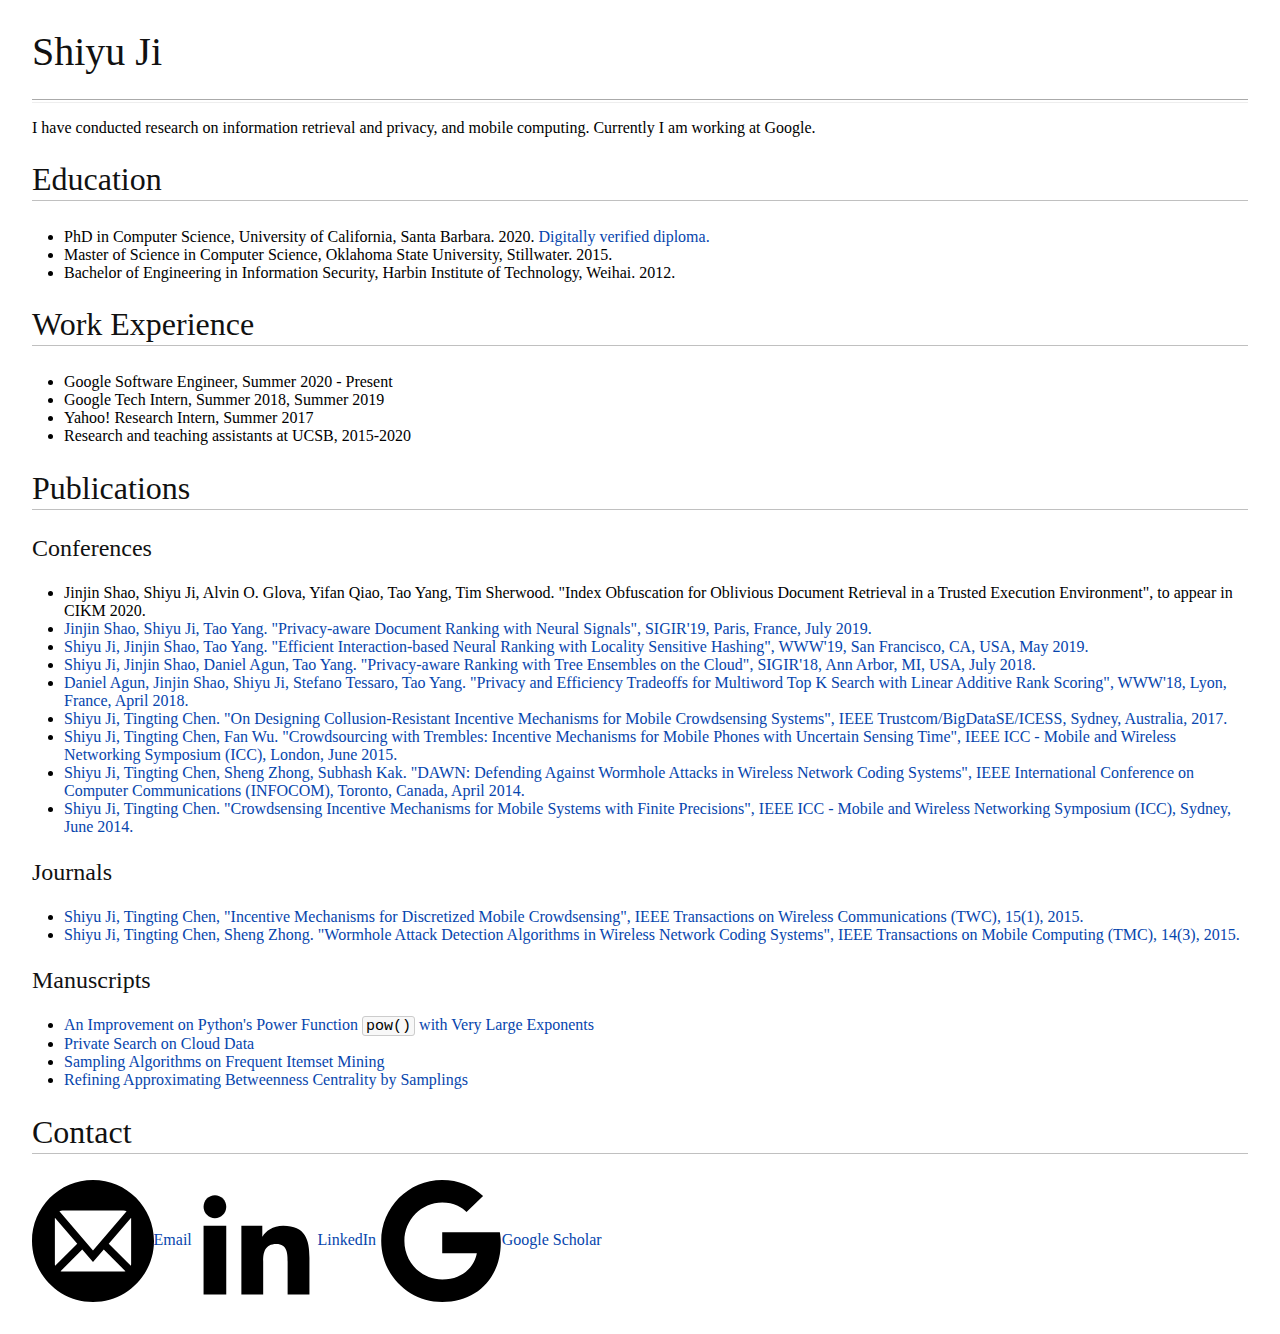
==== index.html @ 122b2581 "Update index.html" ====
<head>
<title>Shiyu Ji's Homepage</title>
<link rel="stylesheet" href="default.css"/>
</head>
<body>
<h1>Shiyu Ji</h1>
<hr>
<p>I have conducted research on information retrieval and privacy,  and  mobile computing. Currently I am working at Google.</p>

<h2>Education</h2>
<ul>
<li>PhD  in Computer Science, University of California, Santa Barbara. 2020.
  <a href="ucsb-diploma.pdf">Digitally verified diploma.</a></li>
<li>Master of Science in Computer Science, Oklahoma State University, Stillwater. 2015.</li>
<li>Bachelor of Engineering in Information Security, Harbin Institute of Technology, Weihai. 2012.</li>
</ul>
<h2>Work Experience</h2>
<ul>
<li>Google Software Engineer, Summer 2020 - Present</li>
<li>Google Tech Intern, Summer 2018, Summer 2019</li>
<li>Yahoo! Research Intern, Summer 2017</li>
<li>Research and teaching assistants at UCSB, 2015-2020</li>
</ul>
<h2>Publications</h2>
<h3>Conferences</h3>
<ul>
<li>Jinjin Shao, Shiyu Ji, Alvin O. Glova, Yifan Qiao, Tao Yang, Tim Sherwood.
"Index Obfuscation for Oblivious Document Retrieval in a Trusted Execution Environment", to appear in CIKM 2020.</li>
<li><a href="https://dl.acm.org/citation.cfm?id=3331189">Jinjin Shao, Shiyu Ji, Tao Yang. "Privacy-aware Document Ranking with Neural Signals", SIGIR'19, Paris, France, July 2019.</a></li>
<li><a href="https://dl.acm.org/citation.cfm?id=3313576">Shiyu Ji, Jinjin Shao, Tao Yang. "Efficient Interaction-based Neural Ranking with Locality Sensitive Hashing", WWW'19, San Francisco, CA, USA, May 2019.</a></li>
<li><a href="https://dl.acm.org/citation.cfm?id=3210022">Shiyu Ji, Jinjin Shao, Daniel Agun, Tao Yang. "Privacy-aware Ranking with Tree Ensembles on the Cloud", SIGIR'18, Ann Arbor, MI, USA, July 2018.</a></li>
<li><a href="https://dl.acm.org/citation.cfm?id=3186084">Daniel Agun, Jinjin Shao, Shiyu Ji, Stefano Tessaro, Tao Yang. "Privacy and Efficiency Tradeoffs for Multiword Top K Search with Linear Additive Rank Scoring", WWW'18, Lyon, France, April 2018.</li>
<li><a href="http://ieeexplore.ieee.org/abstract/document/8029436/">Shiyu Ji, Tingting Chen. "On Designing Collusion-Resistant Incentive Mechanisms for Mobile Crowdsensing Systems", IEEE Trustcom/BigDataSE/ICESS, Sydney, Australia, 2017.</a></li>
<li><a href="http://ieeexplore.ieee.org/document/7248874/">Shiyu Ji, Tingting Chen, Fan Wu. "Crowdsourcing with Trembles: Incentive Mechanisms for Mobile Phones with Uncertain Sensing Time", IEEE ICC - Mobile and Wireless Networking Symposium (ICC), London, June 2015.</a></li>
<li><a href="http://ieeexplore.ieee.org/document/6847992/">Shiyu Ji, Tingting Chen, Sheng Zhong, Subhash Kak. "DAWN: Defending Against Wormhole Attacks in Wireless Network Coding Systems", IEEE International Conference on Computer Communications (INFOCOM), Toronto, Canada, April 2014.</a></li>
<li><a href="http://ieeexplore.ieee.org/abstract/document/6883706/">Shiyu Ji, Tingting Chen. "Crowdsensing Incentive Mechanisms for Mobile Systems with Finite Precisions", IEEE ICC - Mobile and Wireless Networking Symposium (ICC), Sydney, June 2014.</a></li>
</ul>
<h3>Journals</h3>
<ul>
<li><a href="http://ieeexplore.ieee.org/document/7202902/">Shiyu Ji, Tingting Chen, "Incentive Mechanisms for Discretized Mobile Crowdsensing", IEEE Transactions on Wireless Communications (TWC), 15(1), 2015.</a></li>
<li><a href="http://ieeexplore.ieee.org/document/6815997/">Shiyu Ji, Tingting Chen, Sheng Zhong. "Wormhole Attack Detection Algorithms in Wireless Network Coding Systems", IEEE Transactions on Mobile Computing (TMC), 14(3), 2015.</a></li>
</ul>
<h3>Manuscripts</h3>
<ul>
<li><a href="https://arxiv.org/abs/1707.01898">An Improvement on Python's Power Function <code>pow()</code> with Very Large Exponents</a></li>
<li><a href="https://arxiv.org/abs/1703.08269">Private Search on Cloud Data</a></li>
<li><a href="https://arxiv.org/abs/1703.08273">Sampling Algorithms on Frequent Itemset Mining</a></li>
<li><a href="https://arxiv.org/abs/1608.04472">Refining Approximating Betweenness Centrality by Samplings</a></li>
</ul>

<h2>Contact</h2>
<p>
<!--

<a href="https://en.wikipedia.org/wiki/User:Shiyu_Ji"><img src="img/wikipedia.svg" alt="Wikipedia"></a>

<a href="https://github.com/shiyujiucsb"><img src="img/github.svg" alt="Github"></a>
-->

<a href="mailto:shiyu@ucsb.edu"><img src="img/mail.svg" alt="Email">Email</a>

<a href="https://www.linkedin.com/in/shiyuji/"><img src="img/linkedin.svg" alt="LinkedIn">LinkedIn</a>
  
<a href="https://scholar.google.com/citations?user=ortXPBgAAAAJ&hl=en"><img src="img/google.svg" alt="Google Scholar">Google Scholar</a>

</p>
</body>
---- default.css ----
body {margin: 2em;}

    .CodeMirror pre{
      line-height: 16px;
    }

    #in{
      position: fixed;
      top: 0;
      left: 0;
      bottom: 0;
      width: 50%;
      height: auto;
      overflow: auto;
      font-size: 12px;
      box-shadow: -10px 2px 6px 10px rgba(0,0,0,0.4);
    }

    .CodeMirror {
      position: absolute;
      top: 0;
      left: 0;
      right: 0;
      bottom: 0;
      width: auto;
      height: auto;
    }

    .CodeMirror-scroll {
      padding: 30px;
      box-sizing: border-box;
    }

    #out{
      position: fixed;
      top: 0;
      right: 0;
      left: 50%;
      bottom: 0;
      overflow: auto;
      padding: 10px;
      padding-left: 20px;
      color: #444;
      font-family:Georgia, Palatino, 'Palatino Linotype', Times, 'Times New Roman', serif;
      font-size: 16px;
      line-height: 1.5em
    }

    #menu {
      display: none;
      position: fixed;
      background-color: #111;
      border-radius: 5px;
      top: 50%;
      left: 50%;
      width: 250px;
      height: 150px;
      margin-top: -75px;
      margin-left: -125px;
      z-index: 99;
      text-align: center;
      color: white;
    }

    #menu > span {
      display: block;
      font-size: 1.5em;
      line-height: 1.3;
      margin-top: 0.25em;
    }

    #menu > div {
      display: inline-block;
      width: 100px;
      text-align: center;
      vertical-align: top;
      cursor: pointer;
      opacity: 0.7;
    }

    #menu > div:hover {
      opacity: 1;
    }

    #menu svg {
      width: 64px;
      height: 64px;
      margin: 0 auto;
      display: block;
    }
    #menu path {
      fill: #fff;
    }

    #close-menu {
      position: absolute;
      top: 5px;
      right: 9px;
      color: white;
      cursor: pointer;
    }

    .emoji {
      width: 1em;
      height: 1em;
      vertical-align: baseline;
    }

    @media screen and (max-width: 1024px) {
      #in {
        display: none;
      }
      #out {
        left: 0;
        padding-left: 10px;
      }
    }

    .cm-header-1 { font-size: 2em; }
    .cm-header-2 { font-size: 1.75em; }
    .cm-header-3 { font-size: 1.5em; }
    .cm-header-4 { font-size: 1.3em; }
    .cm-header-5 { font-size: 1.2em; }
    .cm-header-6 { font-size: 1.15em; }

    .cm-quote { color: #90a959; font-style: italic; }

    .view #in {
      display: none;
    }
    .view #out {
      left: 0;
      padding-left: 10px;
    }

    a{ color: #0645ad; text-decoration:none;}
    a:visited{ color: #0b0080; }
    a:hover{ color: #06e; }
    a:active{ color:#faa700; }
    a:focus{ outline: thin dotted; }
    a:hover, a:active{ outline: 0; }

    p{margin:1em 0;}

    img{max-width:10%;}

    h1,h2,h3,h4,h5,h6{font-weight:normal;color:#111;line-height:1em;}
    h4,h5,h6{ font-weight: bold; }
    h1{ font-size:2.5em; }
    h2{ font-size:2em; border-bottom:1px solid silver; padding-bottom: 5px; }
    h3{ font-size:1.5em; }
    h4{ font-size:1.2em; }
    h5{ font-size:1em; }
    h6{ font-size:0.9em; }

    blockquote{color:#666666;margin:0;padding-left: 3em;border-left: 0.5em #EEE solid;}
    hr { display: block; height: 2px; border: 0; border-top: 1px solid #aaa;border-bottom: 1px solid #eee; margin: 1em 0; padding: 0; }

    pre, code{
      color: #000;
      font-family:Consolas, "Liberation Mono", Menlo, Courier, monospace;
      font-size: 0.94em; /* 0.94 = 0.88 + (1.00 - 0.88) / 2 */
      border-radius:3px;
      background-color: #F8F8F8;
      border: 1px solid #CCC;
    }
    pre { white-space: pre; white-space: pre-wrap; word-wrap: break-word; padding: 5px;}
    pre code { border: 0px !important; background: transparent !important; line-height: 1.3em; }
    code { padding: 0 3px 0 3px; }
    sub, sup { font-size: 75%; line-height: 0; position: relative; vertical-align: baseline; }
    sup { top: -0.5em; }
    sub { bottom: -0.25em; }
    ul, ol { margin: 1em 0; padding: 0 0 0 2em; }
    li p:last-child { margin:0 }
    dd { margin: 0 0 0 2em; }
    img { border: 0; -ms-interpolation-mode: bicubic; vertical-align: middle; }
    table { border-collapse: collapse; border-spacing: 0; }
    td, th { vertical-align: top; padding: 4px 10px; border: 1px solid #bbb; }
    tr:nth-child(even) td, tr:nth-child(even) th { background: #eee; }
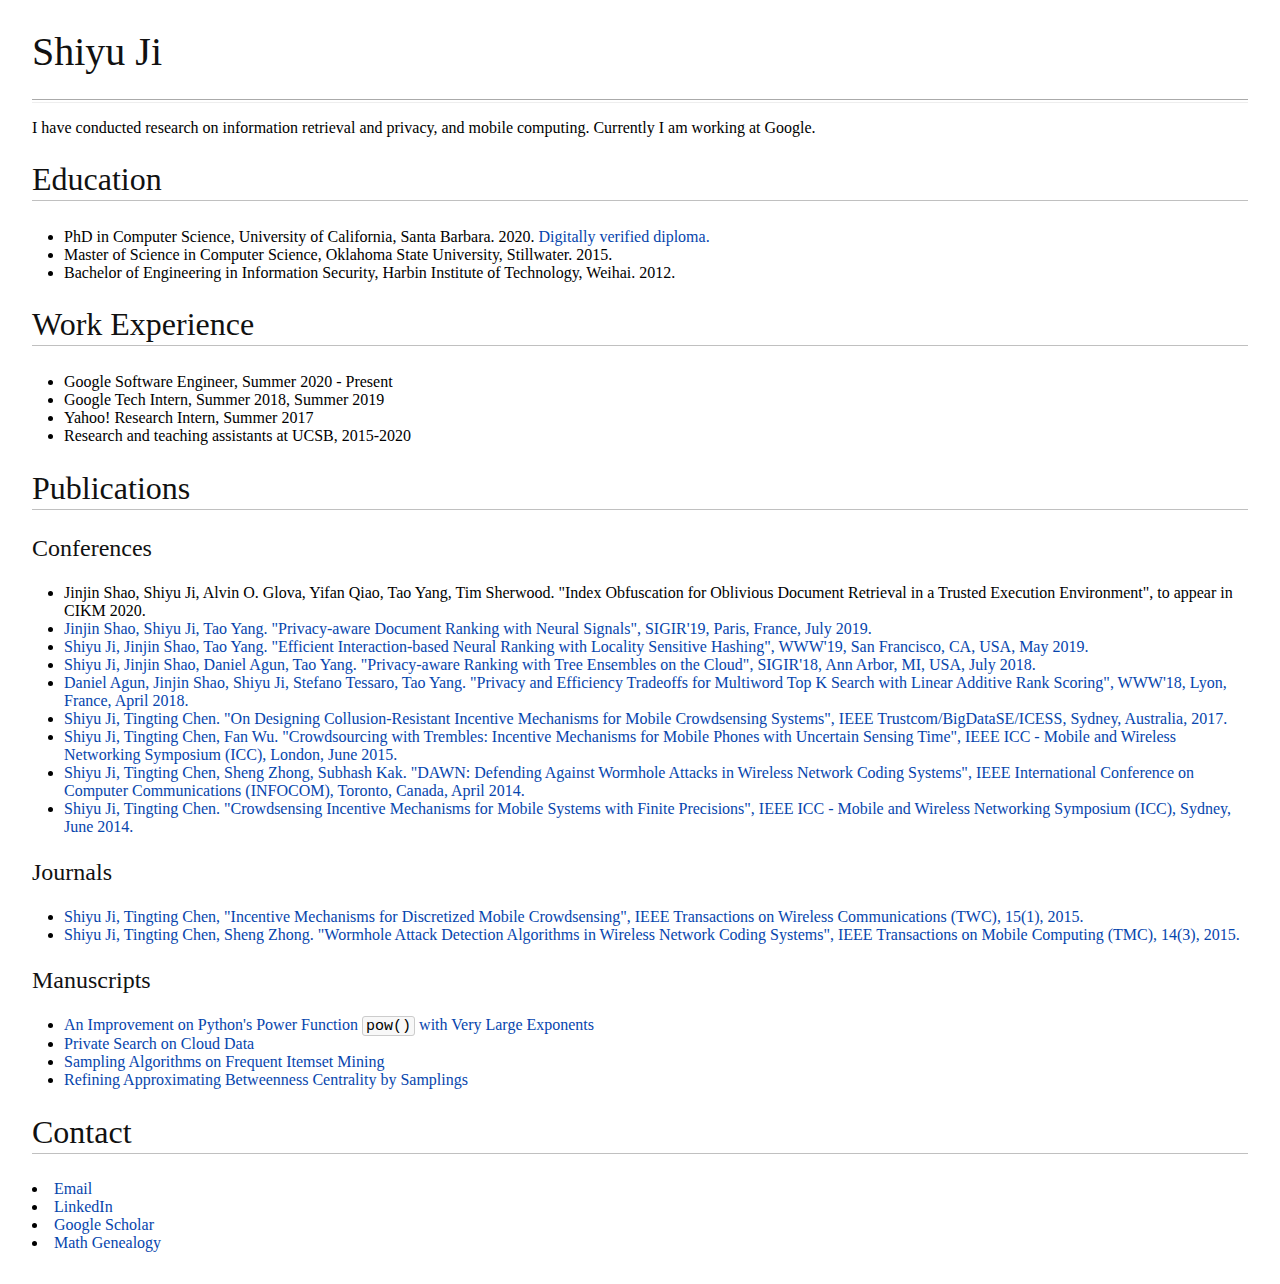
==== commit e64ef38c: "Add math genealogy webpage link" ====
--- a/index.html
+++ b/index.html
@@ -57,11 +57,10 @@
 <a href="https://github.com/shiyujiucsb"><img src="img/github.svg" alt="Github"></a>
 -->
 
-<a href="mailto:shiyu@ucsb.edu"><img src="img/mail.svg" alt="Email">Email</a>
-
-<a href="https://www.linkedin.com/in/shiyuji/"><img src="img/linkedin.svg" alt="LinkedIn">LinkedIn</a>
-  
-<a href="https://scholar.google.com/citations?user=ortXPBgAAAAJ&hl=en"><img src="img/google.svg" alt="Google Scholar">Google Scholar</a>
+<li><a href="mailto:shiyu@ucsb.edu">Email</a></li>
+<li><a href="https://www.linkedin.com/in/shiyuji/">LinkedIn</a></li>
+<li><a href="https://scholar.google.com/citations?user=ortXPBgAAAAJ&hl=en">Google Scholar</a></li>
+<li><a href="https://www.mathgenealogy.org/id.php?id=263598">Math Genealogy</a></li>
 
 </p>
 </body>
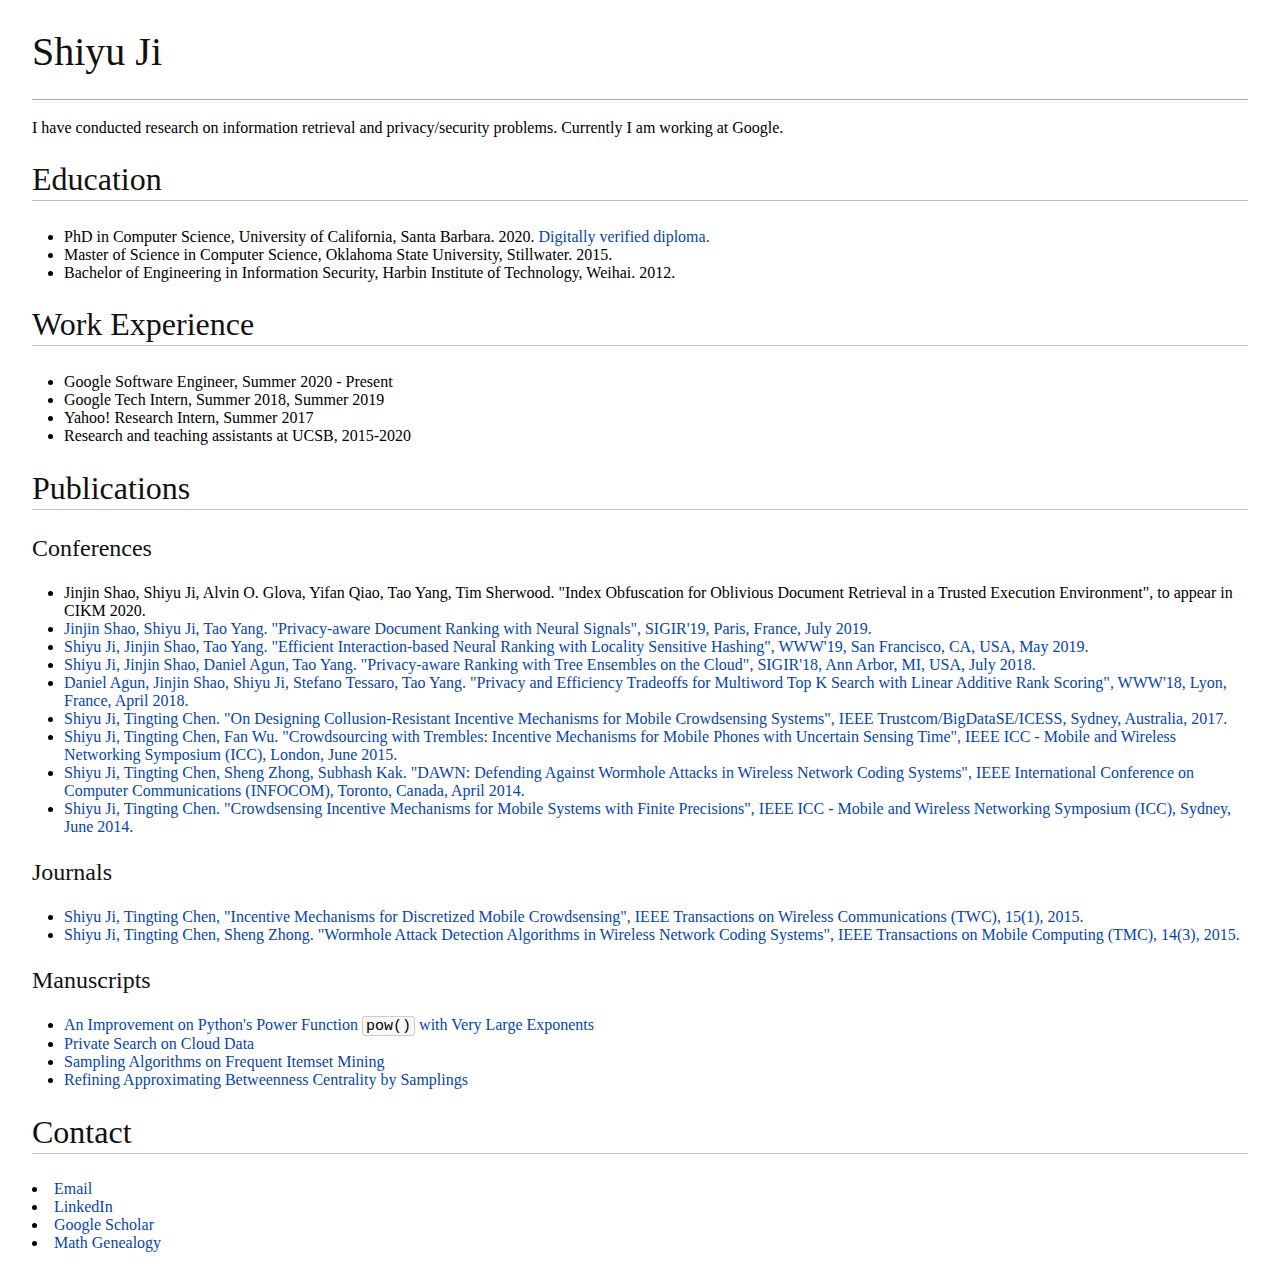
==== commit 03941fff: "Update index.html" ====
--- a/index.html
+++ b/index.html
@@ -5,7 +5,7 @@
 <body>
 <h1>Shiyu Ji</h1>
 <hr>
-<p>I have conducted research on information retrieval and privacy,  and  mobile computing. Currently I am working at Google.</p>
+<p>I have conducted research on information retrieval and privacy/security problems. Currently I am working at Google.</p>
 
 <h2>Education</h2>
 <ul>
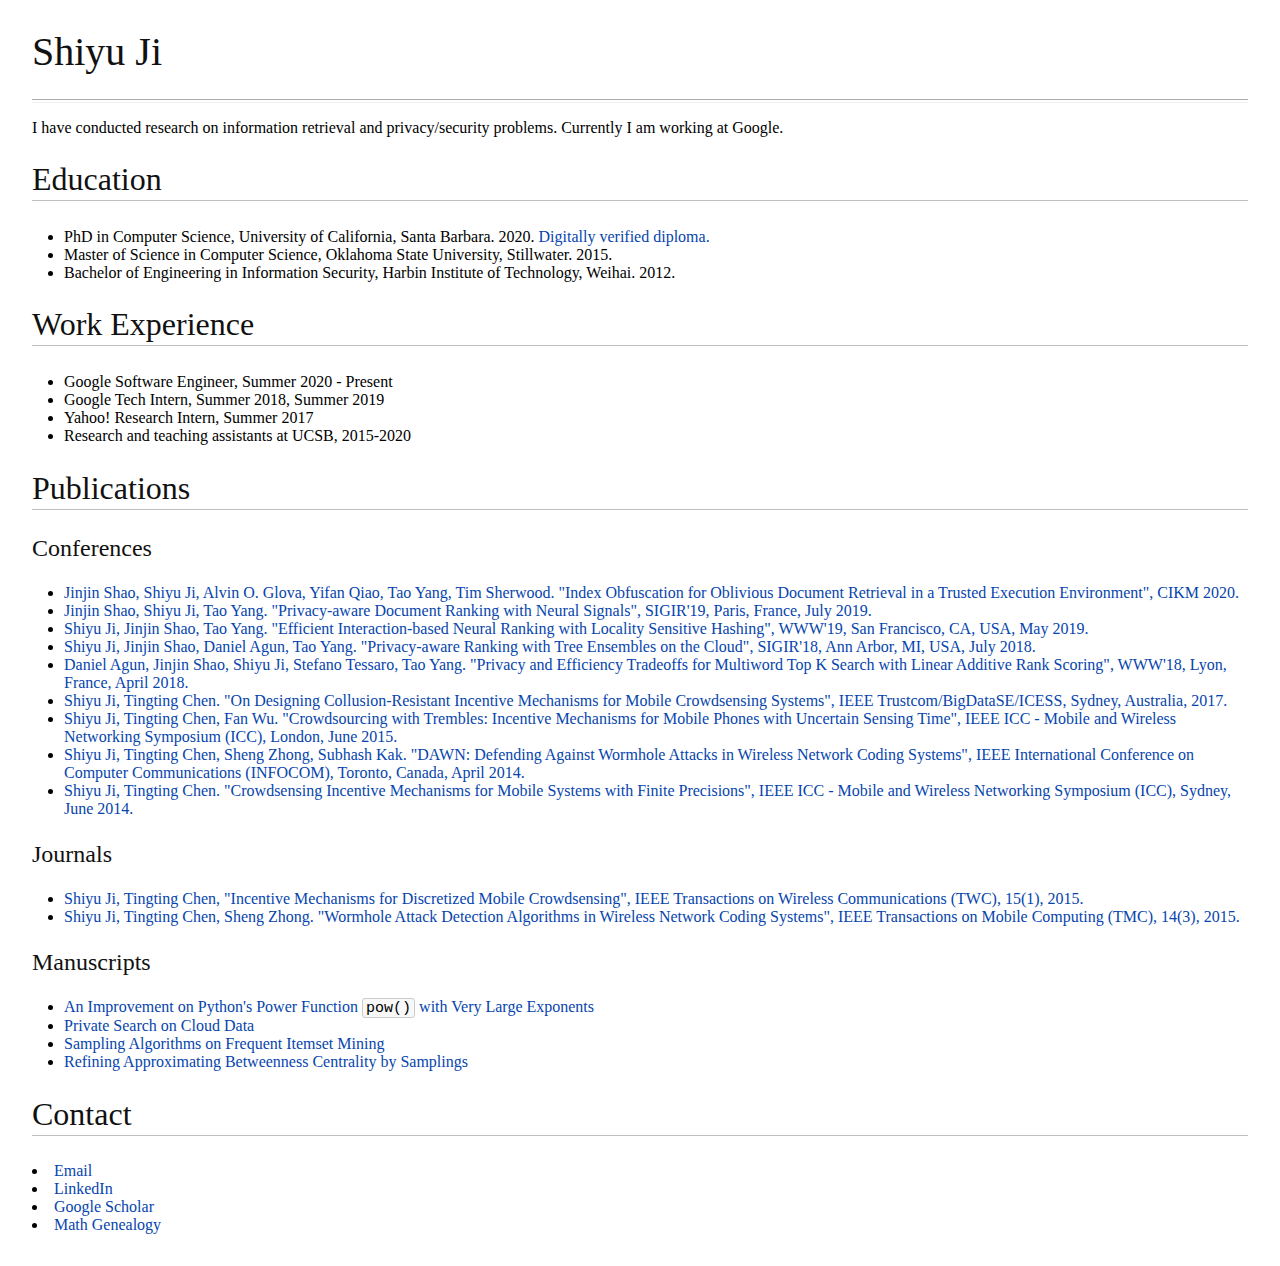
==== commit b68e9222: "Add href to one paper" ====
--- a/index.html
+++ b/index.html
@@ -24,8 +24,8 @@
 <h2>Publications</h2>
 <h3>Conferences</h3>
 <ul>
-<li>Jinjin Shao, Shiyu Ji, Alvin O. Glova, Yifan Qiao, Tao Yang, Tim Sherwood.
-"Index Obfuscation for Oblivious Document Retrieval in a Trusted Execution Environment", to appear in CIKM 2020.</li>
+<li><a href="https://dl.acm.org/doi/10.1145/3340531.3412035">Jinjin Shao, Shiyu Ji, Alvin O. Glova, Yifan Qiao, Tao Yang, Tim Sherwood.
+"Index Obfuscation for Oblivious Document Retrieval in a Trusted Execution Environment", CIKM 2020.</a></li>
 <li><a href="https://dl.acm.org/citation.cfm?id=3331189">Jinjin Shao, Shiyu Ji, Tao Yang. "Privacy-aware Document Ranking with Neural Signals", SIGIR'19, Paris, France, July 2019.</a></li>
 <li><a href="https://dl.acm.org/citation.cfm?id=3313576">Shiyu Ji, Jinjin Shao, Tao Yang. "Efficient Interaction-based Neural Ranking with Locality Sensitive Hashing", WWW'19, San Francisco, CA, USA, May 2019.</a></li>
 <li><a href="https://dl.acm.org/citation.cfm?id=3210022">Shiyu Ji, Jinjin Shao, Daniel Agun, Tao Yang. "Privacy-aware Ranking with Tree Ensembles on the Cloud", SIGIR'18, Ann Arbor, MI, USA, July 2018.</a></li>
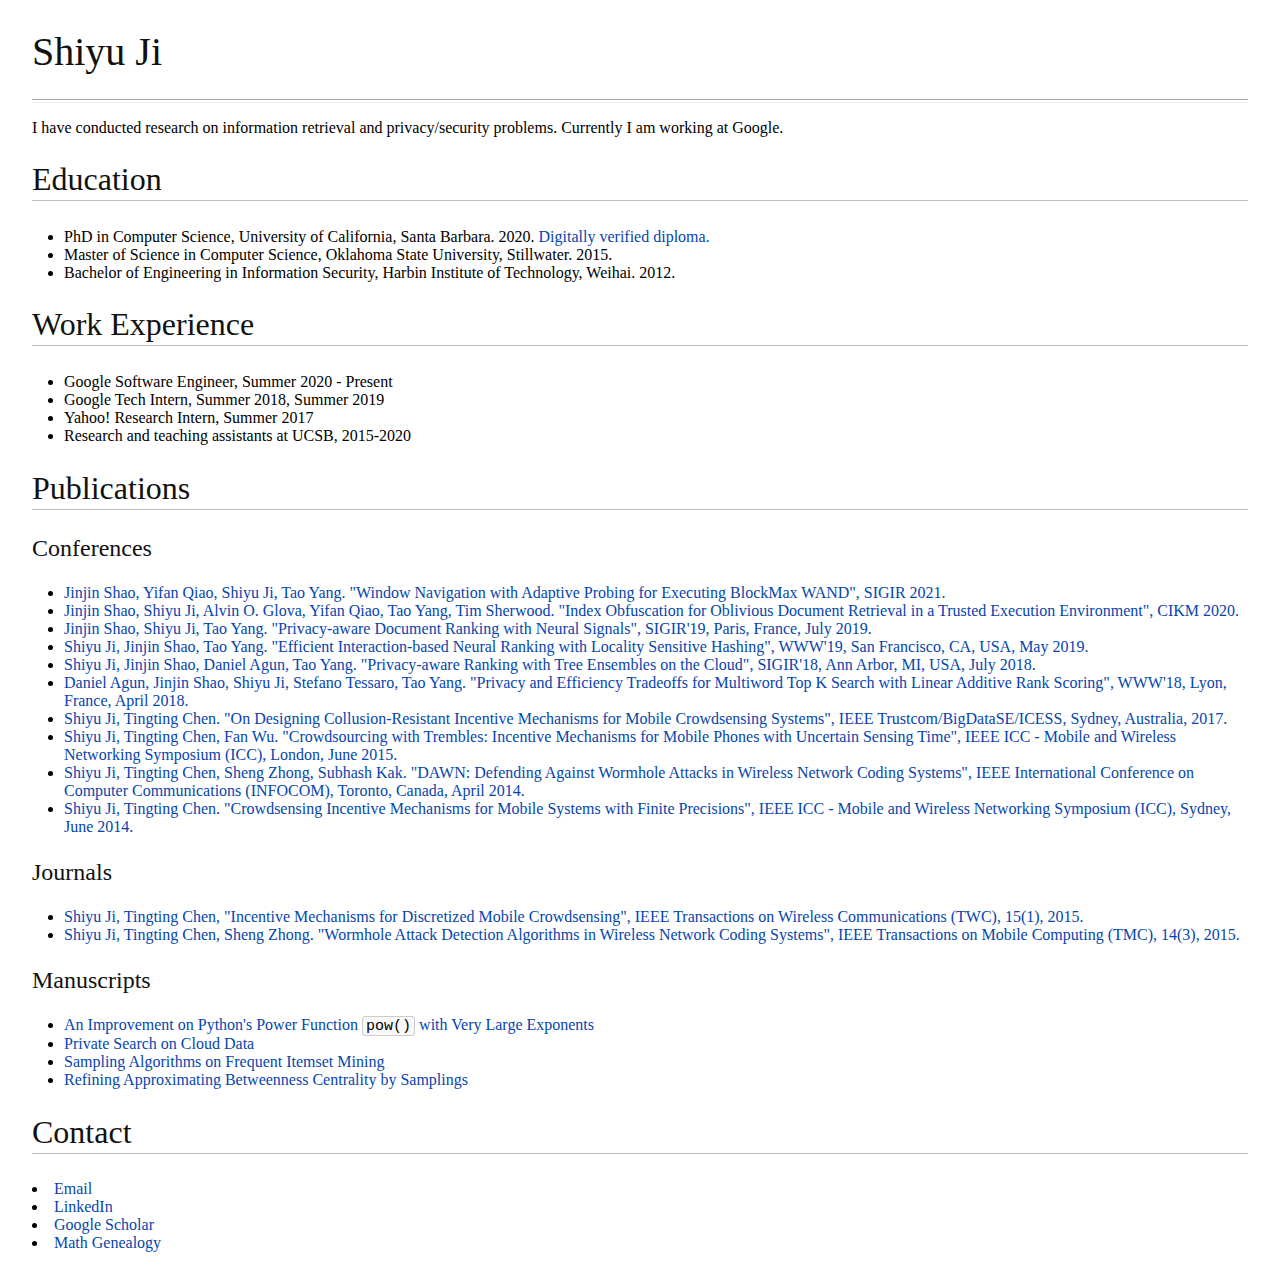
==== commit e69a52af: "Add a sigir'21 paper" ====
--- a/index.html
+++ b/index.html
@@ -24,6 +24,8 @@
 <h2>Publications</h2>
 <h3>Conferences</h3>
 <ul>
+<li><a href="https://dl.acm.org/doi/10.1145/3404835.3463109">Jinjin Shao, Yifan Qiao, Shiyu Ji, Tao Yang.
+"Window Navigation with Adaptive Probing for Executing BlockMax WAND", SIGIR 2021.</a></li>
 <li><a href="https://dl.acm.org/doi/10.1145/3340531.3412035">Jinjin Shao, Shiyu Ji, Alvin O. Glova, Yifan Qiao, Tao Yang, Tim Sherwood.
 "Index Obfuscation for Oblivious Document Retrieval in a Trusted Execution Environment", CIKM 2020.</a></li>
 <li><a href="https://dl.acm.org/citation.cfm?id=3331189">Jinjin Shao, Shiyu Ji, Tao Yang. "Privacy-aware Document Ranking with Neural Signals", SIGIR'19, Paris, France, July 2019.</a></li>
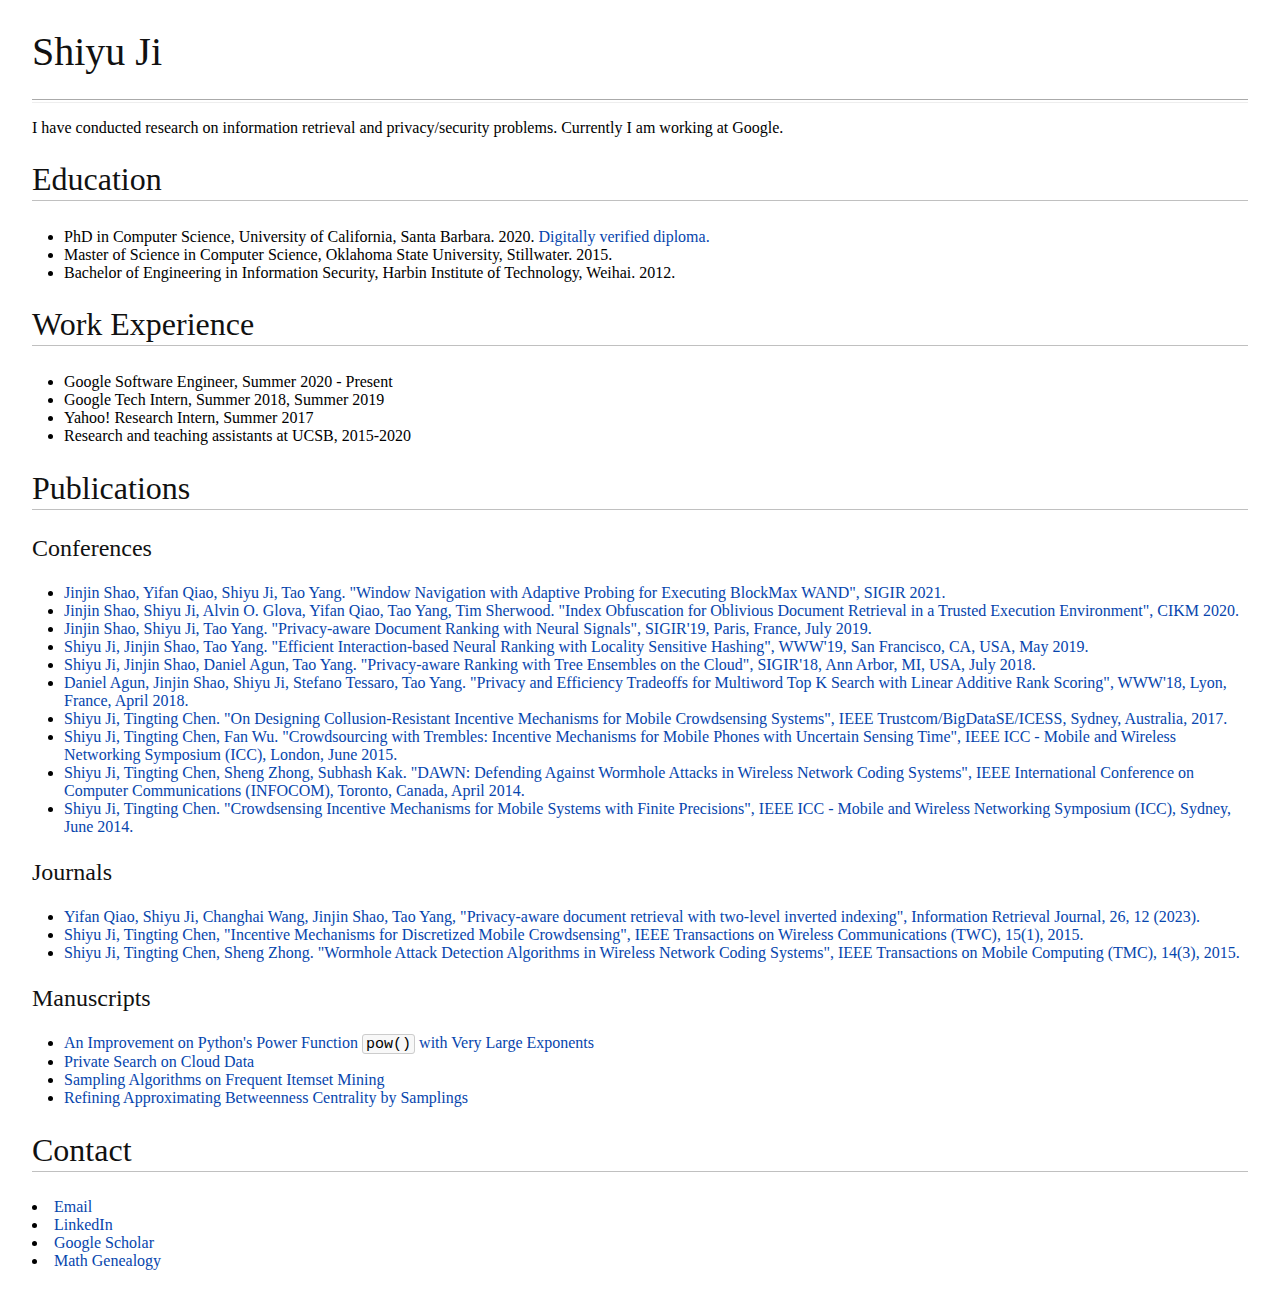
==== commit 19fef949: "Add IR journal paper recently published" ====
--- a/index.html
+++ b/index.html
@@ -39,6 +39,7 @@
 </ul>
 <h3>Journals</h3>
 <ul>
+<li><a href="https://link.springer.com/article/10.1007/s10791-023-09428-z">Yifan Qiao, Shiyu Ji, Changhai Wang, Jinjin Shao, Tao Yang, "Privacy-aware document retrieval with two-level inverted indexing", Information Retrieval Journal, 26, 12 (2023).</a></li>
 <li><a href="http://ieeexplore.ieee.org/document/7202902/">Shiyu Ji, Tingting Chen, "Incentive Mechanisms for Discretized Mobile Crowdsensing", IEEE Transactions on Wireless Communications (TWC), 15(1), 2015.</a></li>
 <li><a href="http://ieeexplore.ieee.org/document/6815997/">Shiyu Ji, Tingting Chen, Sheng Zhong. "Wormhole Attack Detection Algorithms in Wireless Network Coding Systems", IEEE Transactions on Mobile Computing (TMC), 14(3), 2015.</a></li>
 </ul>
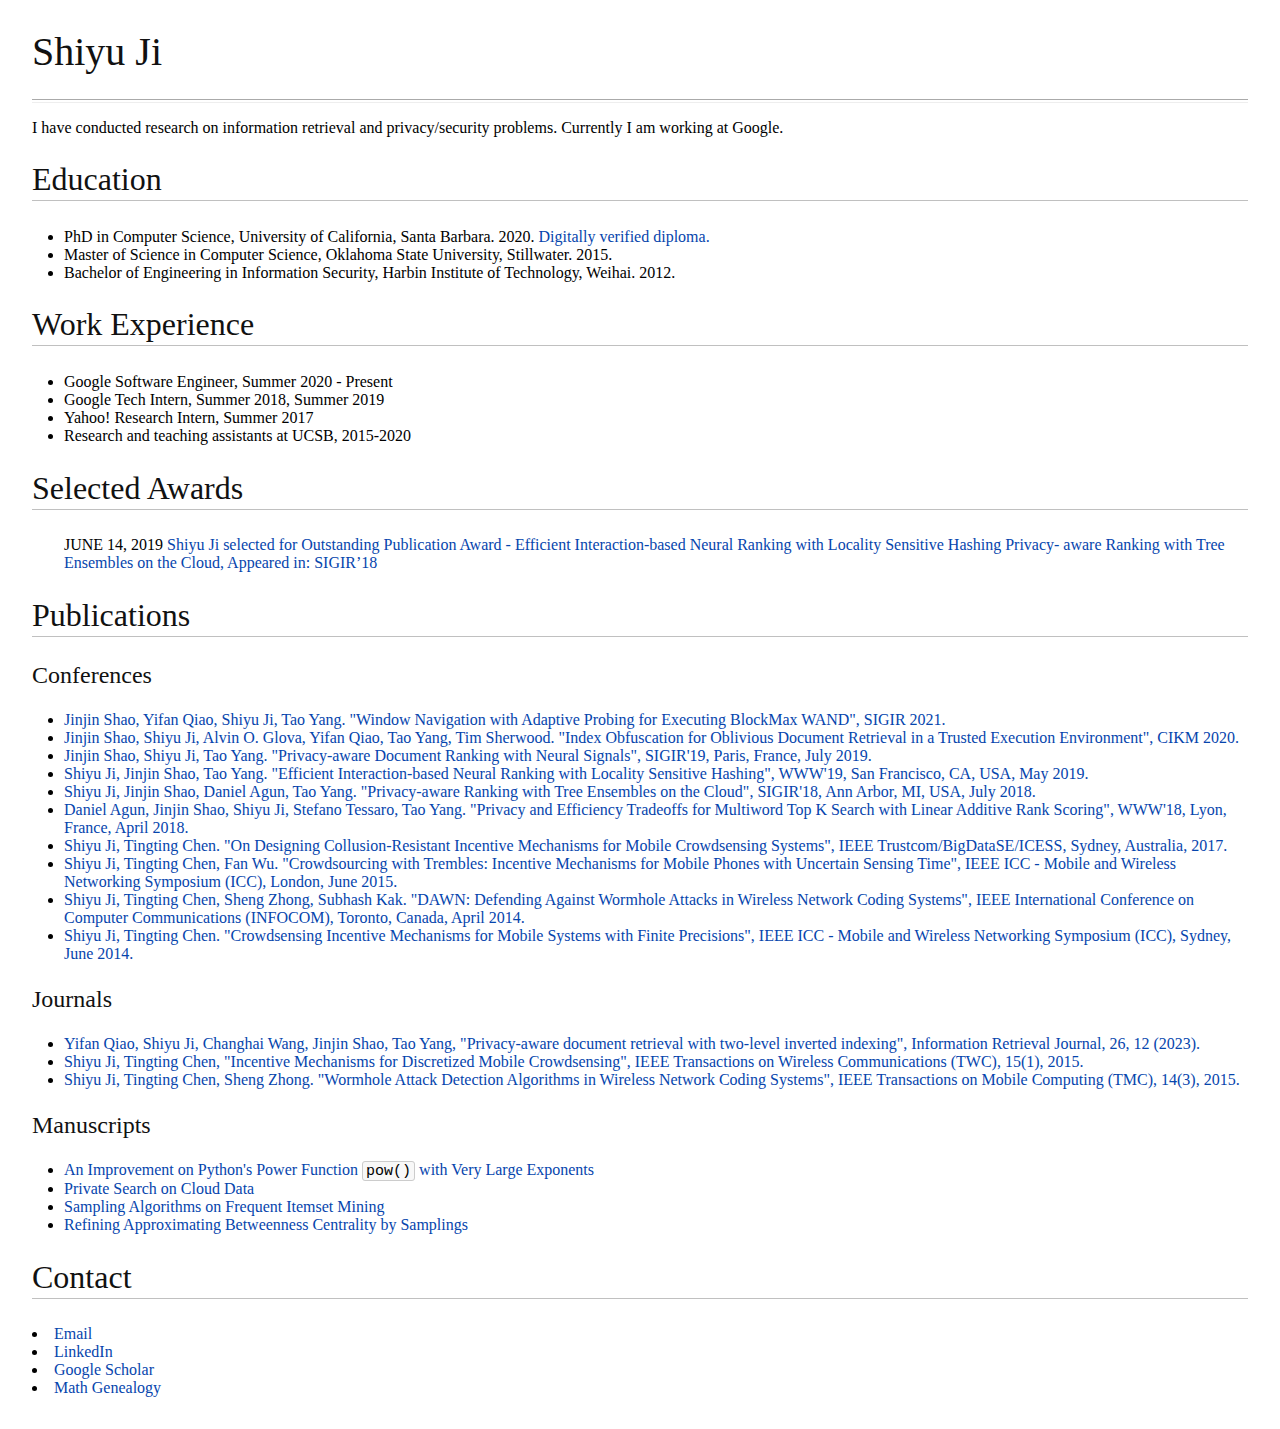
==== commit b0f09341: "Add selected awards" ====
--- a/index.html
+++ b/index.html
@@ -21,6 +21,11 @@
 <li>Yahoo! Research Intern, Summer 2017</li>
 <li>Research and teaching assistants at UCSB, 2015-2020</li>
 </ul>
+<h2>Selected Awards</h2>
+  <ul>
+    JUNE 14, 2019
+<a href="https://web.archive.org/web/20210723230039/https://cs.ucsb.edu/happenings/awards?keys=&field_area_s_of_research_target_id_verf=All&field_award_type_target_id_verf=All&page=2">Shiyu Ji selected for Outstanding Publication Award - Efficient Interaction-based Neural Ranking with Locality Sensitive Hashing Privacy- aware Ranking with Tree Ensembles on the Cloud, Appeared in: SIGIR’18</a>
+  </ul>
 <h2>Publications</h2>
 <h3>Conferences</h3>
 <ul>
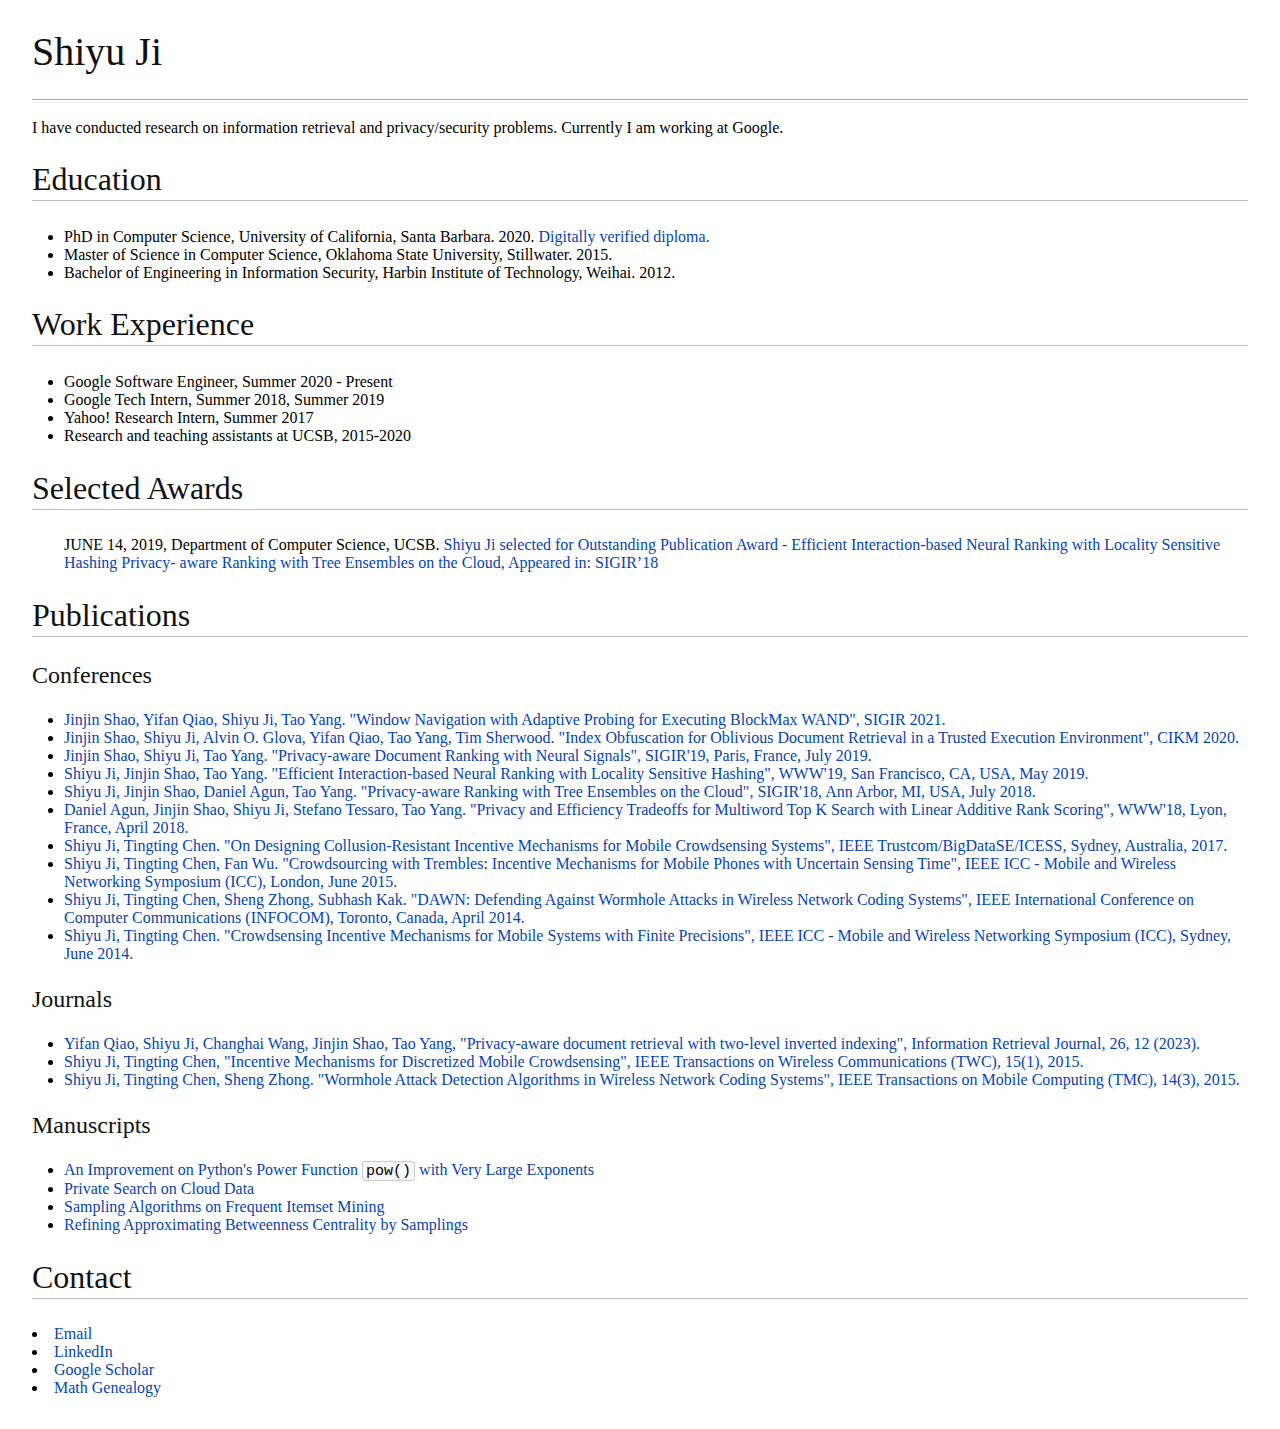
==== commit fd7d8970: "Define scope for a paper award" ====
--- a/index.html
+++ b/index.html
@@ -23,7 +23,7 @@
 </ul>
 <h2>Selected Awards</h2>
   <ul>
-    JUNE 14, 2019
+    JUNE 14, 2019, Department of Computer Science, UCSB. 
 <a href="https://web.archive.org/web/20210723230039/https://cs.ucsb.edu/happenings/awards?keys=&field_area_s_of_research_target_id_verf=All&field_award_type_target_id_verf=All&page=2">Shiyu Ji selected for Outstanding Publication Award - Efficient Interaction-based Neural Ranking with Locality Sensitive Hashing Privacy- aware Ranking with Tree Ensembles on the Cloud, Appeared in: SIGIR’18</a>
   </ul>
 <h2>Publications</h2>
